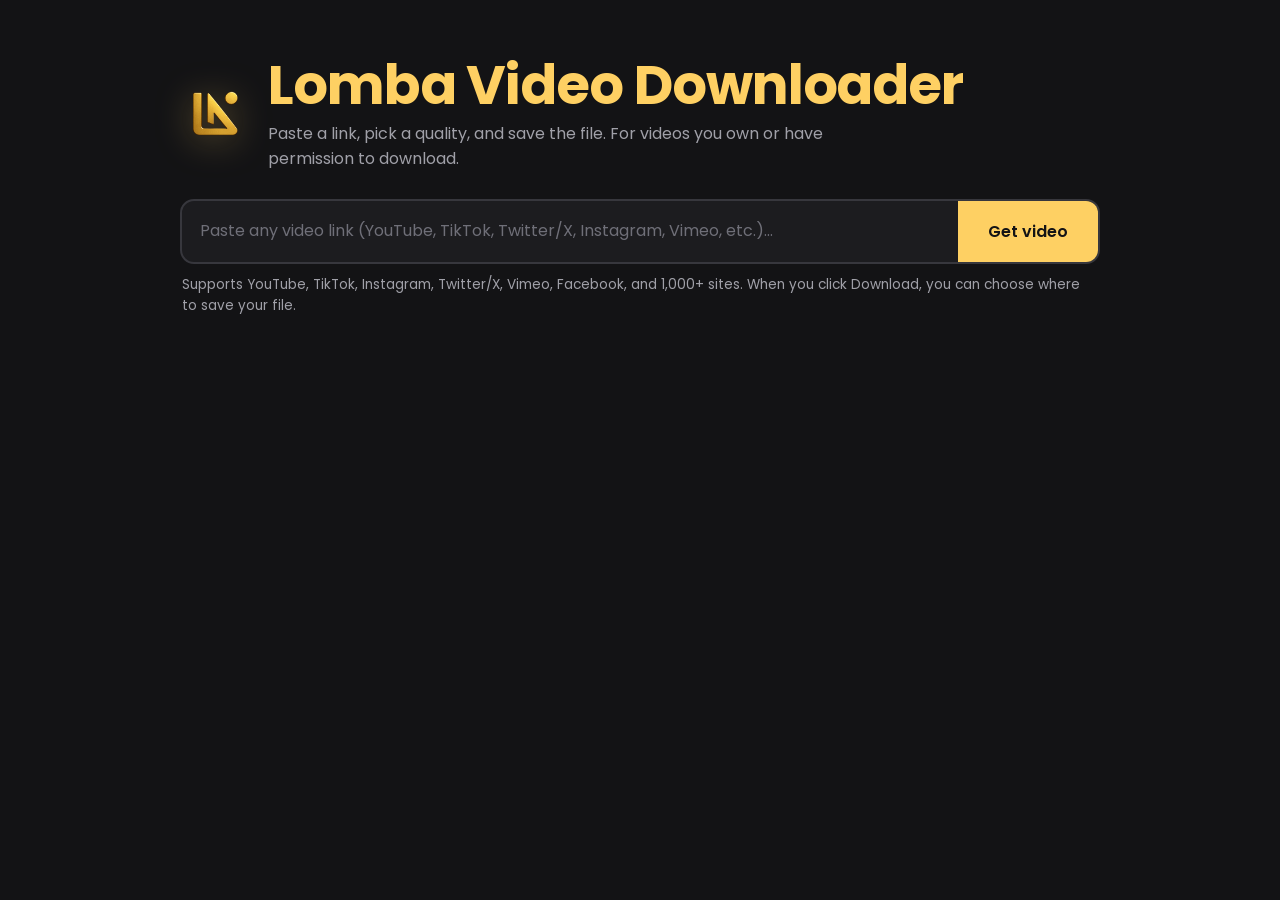
==== templates/index.html @ 85c67b73 "feat: Initial commit for Lomba Video Downloader (Production Ready & Open Source)" ====
<!doctype html>
<html lang="en">
<head>
<meta charset="utf-8">
<meta name="viewport" content="width=device-width, initial-scale=1">
<title>Lomba Video Downloader</title>
<link rel="icon" type="image/png" href="/static/logo.png">
<meta name="color-scheme" content="dark">
<meta name="theme-color" content="#131315">
<link rel="preconnect" href="https://fonts.googleapis.com">
<link rel="preconnect" href="https://fonts.gstatic.com" crossorigin>
<link href="https://fonts.googleapis.com/css2?family=Poppins:wght@400;500;600;700&display=swap" rel="stylesheet">
<style>
  :root{
    --bg:#131315; --panel:#1C1C1F; --panel-2:#26262A; --line:#37373D;
    --text:#F3F1EA; --muted:#A0A0A8;
    --gold:#FED063; --gold-hover:#FFE08F; --on-gold:#131315;
    --error:#FF8A7A;
    --font:"Poppins","Segoe UI",system-ui,sans-serif;
  }
  *{box-sizing:border-box}
  html,body{margin:0}
  body{background:var(--bg);color:var(--text);font:400 16px/1.55 var(--font);min-height:100vh}
  main{max-width:960px;margin:0 auto;padding:56px 20px 80px}
  .header-brand{display:flex;align-items:center;gap:20px;margin:0 0 28px}
  .brand-logo{width:68px;height:68px;object-fit:contain;filter:drop-shadow(0 4px 18px rgba(254,208,99,0.35));flex-shrink:0}
  h1{font:700 clamp(2.2rem,5vw,3.4rem)/1.1 var(--font);letter-spacing:-.02em;margin:0 0 6px;color:var(--gold)}
  .sub{color:var(--muted);margin:0;max-width:56ch}

  .bar{display:flex;border:2px solid var(--line);background:var(--panel);border-radius:14px;overflow:hidden}
  .bar:focus-within{border-color:var(--gold)}
  .bar input{flex:1;min-width:0;border:0;background:transparent;padding:18px 18px;font:inherit;color:var(--text);outline:none}
  .bar input::placeholder{color:#6F6F78}
  .bar button{border:0;background:var(--gold);color:var(--on-gold);font:600 1rem var(--font);padding:0 30px;cursor:pointer}
  .bar button:hover{background:var(--gold-hover)}
  .bar button:focus-visible{outline:3px solid var(--text);outline-offset:-3px}
  .bar button:disabled{opacity:.55;cursor:progress}
  .hint{font-size:.85rem;color:var(--muted);margin:10px 2px 0}
  #msg{min-height:1.5em;margin:14px 2px 0;font-weight:500;color:var(--gold)}
  #msg.err{color:var(--error)}

  #result{display:none;margin-top:28px;grid-template-columns:minmax(0,5fr) minmax(0,7fr);gap:28px;align-items:start}
  #result.show{display:grid}
  .video img{width:100%;border-radius:12px;display:block;background:#000;aspect-ratio:16/9;object-fit:cover}
  .video h2{font:600 1.3rem/1.3 var(--font);margin:16px 0 6px;color:var(--text)}
  .video p{margin:0;color:var(--muted);font-size:.95rem}

  table{width:100%;border-collapse:separate;border-spacing:0;background:var(--panel);border:1px solid var(--line);border-radius:14px;overflow:hidden}
  th{font:500 .85rem var(--font);text-align:left;color:var(--muted);padding:13px 18px;border-bottom:1px solid var(--line);background:var(--panel-2)}
  td{padding:13px 18px;border-bottom:1px solid var(--line);vertical-align:middle;font-weight:500}
  tr:last-child td{border-bottom:0}
  td.size{color:var(--muted);font-size:.9rem;font-weight:400;white-space:nowrap}
  td.act{text-align:right}
  a.dl{display:inline-block;background:var(--gold);color:var(--on-gold);text-decoration:none;font-weight:600;padding:9px 18px;border-radius:9px}
  a.dl:hover{background:var(--gold-hover)}
  a.dl:focus-visible{outline:3px solid var(--text);outline-offset:2px}
  a.dl.busy{background:var(--panel-2);color:var(--gold);pointer-events:none}

  @media (max-width:760px){
    .header-brand{flex-direction:column;align-items:flex-start;gap:14px;margin-bottom:24px}
    .brand-logo{width:56px;height:56px}
    #result.show{grid-template-columns:1fr}
    .bar{flex-direction:column}
    .bar button{padding:14px}
  }
  @media (prefers-reduced-motion:reduce){*{transition:none!important}}
</style>
</head>
<body>
<main>
  <div class="header-brand">
    <img src="/static/logo.png" alt="Lomba Logo" class="brand-logo">
    <div>
      <h1>Lomba Video Downloader</h1>
      <p class="sub">Paste a link, pick a quality, and save the file. For videos you own or have permission to download.</p>
    </div>
  </div>

  <div class="bar" role="search">
    <input id="url" type="url" placeholder="Paste any video link (YouTube, TikTok, Twitter/X, Instagram, Vimeo, etc.)..." aria-label="Video link" autocomplete="off">
    <button id="go">Get video</button>
  </div>
  <p class="hint">Supports YouTube, TikTok, Instagram, Twitter/X, Vimeo, Facebook, and 1,000+ sites. When you click Download, you can choose where to save your file.</p>
  <div id="msg" role="status" aria-live="polite"></div>

  <section id="result" aria-label="Download options">
    <div class="video">
      <img id="thumb" alt="">
      <h2 id="title"></h2>
      <p id="meta"></p>
    </div>
    <table>
      <thead><tr><th>Format</th><th>Size</th><th></th></tr></thead>
      <tbody id="rows"></tbody>
    </table>
  </section>
</main>

<script>
const $ = id => document.getElementById(id);
const msg = (t, err=false) => { $('msg').textContent = t; $('msg').className = err ? 'err' : ''; };

function duration(s){
  if(!s) return '';
  const h = Math.floor(s/3600), m = Math.floor(s%3600/60), sec = s%60;
  const p = n => String(n).padStart(2,'0');
  return h ? `${h}:${p(m)}:${p(sec)}` : `${m}:${p(sec)}`;
}

async function fetchInfo(){
  const url = $('url').value.trim();
  if(!url){ msg('Paste a video link first.', true); return; }
  $('go').disabled = true; $('result').classList.remove('show');
  msg('Fetching video details...');
  try{
    const r = await fetch('/api/info', {method:'POST', headers:{'Content-Type':'application/json'}, body:JSON.stringify({url})});
    const d = await r.json();
    if(!r.ok) throw new Error(d.error || 'Could not read that link.');
    render(d, url);
    msg('');
  }catch(e){ msg(e.message, true); }
  finally{ $('go').disabled = false; }
}

const sleep = ms => new Promise(r => setTimeout(r, ms));

function render(d, url){
  $('thumb').src = d.thumbnail || '';
  $('title').textContent = d.title || 'Untitled';
  $('meta').textContent = [d.uploader, duration(d.duration)].filter(Boolean).join('  |  ');
  const rows = $('rows'); rows.innerHTML = '';
  d.options.forEach(o => {
    const tr = document.createElement('tr');
    tr.innerHTML = `<td>${o.label}</td><td class="size">${o.size || ''}</td><td class="act"><a class="dl" href="#" role="button">Download</a><a class="cancel" href="#" role="button" style="display:none; margin-left:15px; color:var(--error); font-weight:600; text-decoration:none;">Cancel</a></td>`;
    const a = tr.querySelector('a.dl');
    const c = tr.querySelector('a.cancel');
    a.addEventListener('click', e => { e.preventDefault(); startDownload(a, c, url, o, d.title); });
    rows.appendChild(tr);
  });
  $('result').classList.add('show');
}

// Start a server job, prompt for save location, and save when done.
async function startDownload(a, c, url, o, videoTitle){
  if(a.classList.contains('busy')) return;

  const ext = o.kind === 'audio' ? 'mp3' : 'mp4';
  const cleanTitle = (videoTitle || 'video').replace(/[/\\?%*:|"<>]/g, '_').trim().slice(0, 100) || 'video';
  const suggestedName = `${cleanTitle}.${ext}`;

  let fileHandle = null;
  if(window.showSaveFilePicker){
    try{
      fileHandle = await window.showSaveFilePicker({
        suggestedName: suggestedName,
        types: [{
          description: o.kind === 'audio' ? 'MP3 Audio' : 'MP4 Video',
          accept: {
            [o.kind === 'audio' ? 'audio/mpeg' : 'video/mp4']: ['.' + ext]
          }
        }]
      });
    }catch(err){
      if(err.name === 'AbortError') return; // User cancelled the save dialog
      console.warn('showSaveFilePicker fallback:', err);
    }
  }

  a.classList.add('busy'); a.textContent = 'Starting...';
  
  let cancelled = false;
  let job = null;
  const onCancel = async (e) => {
    e.preventDefault();
    cancelled = true;
    if (job) await fetch('/api/cancel/' + job, {method:'POST'});
  };
  c.style.display = 'inline-block';
  c.addEventListener('click', onCancel);

  try{
    const body = {url, kind:o.kind, height:o.height};
    while(!job){
      if(cancelled) throw new Error('Download cancelled by user.');
      try{
        const r = await fetch('/api/prepare', {method:'POST', headers:{'Content-Type':'application/json'}, body:JSON.stringify(body)});
        const d = await r.json();
        if(!r.ok) throw new Error(d.error || 'Could not start the download.');
        job = d.job;
      }catch(e){
        if(e instanceof TypeError){ msg('Connection lost. Retrying...', true); await sleep(3000); }
        else throw e;
      }
    }
    while(!cancelled){
      let st;
      try{
        const r = await fetch('/api/status/' + job);
        if(r.status === 404){ // server restarted: restart job, partial files are reused
          await fetch('/api/prepare', {method:'POST', headers:{'Content-Type':'application/json'}, body:JSON.stringify(body)});
          continue;
        }
        st = await r.json();
        msg('');
      }catch(e){
        msg('Connection lost. The server keeps downloading; reconnecting...', true);
        await sleep(3000); continue;
      }
      if(st.status === 'error') throw new Error(st.error || 'Download failed. Click Download to resume.');
      if(st.status === 'cancelled' || cancelled) throw new Error('Download cancelled by user.');
      if(st.status === 'done'){
        if(fileHandle){
          a.textContent = 'Saving...';
          msg('Saving file to your chosen folder...');
          const fileRes = await fetch('/api/file/' + job);
          if(!fileRes.ok) throw new Error('Failed to retrieve file from server.');
          const writable = await fileHandle.createWritable();
          await fileRes.body.pipeTo(writable);
          msg('Download complete! File saved to your chosen location.');
        } else {
          a.textContent = 'Saving...';
          const dlLink = document.createElement('a');
          dlLink.href = '/api/file/' + job;
          dlLink.download = suggestedName;
          document.body.appendChild(dlLink);
          dlLink.click();
          dlLink.remove();
          msg('Download started. (Tip: You can enable "Ask where to save each file before downloading" in your browser settings).');
        }
        break;
      }
      const pct = st.progress ? Math.floor(st.progress) + '%' : '';
      const eta = st.eta ? ' | ' + duration(st.eta) + ' left' : '';
      a.textContent = 'Preparing ' + pct;
      msg('Preparing your file ' + pct + eta);
      await sleep(1500);
    }
    if (cancelled) throw new Error('Download cancelled by user.');
  }catch(e){
    msg(e.message, true);
  }finally{
    c.removeEventListener('click', onCancel);
    c.style.display = 'none';
    setTimeout(() => { a.classList.remove('busy'); a.textContent = 'Download'; }, 1500);
  }
}

$('go').addEventListener('click', fetchInfo);
$('url').addEventListener('keydown', e => { if(e.key === 'Enter') fetchInfo(); });
</script>
</body>
</html>
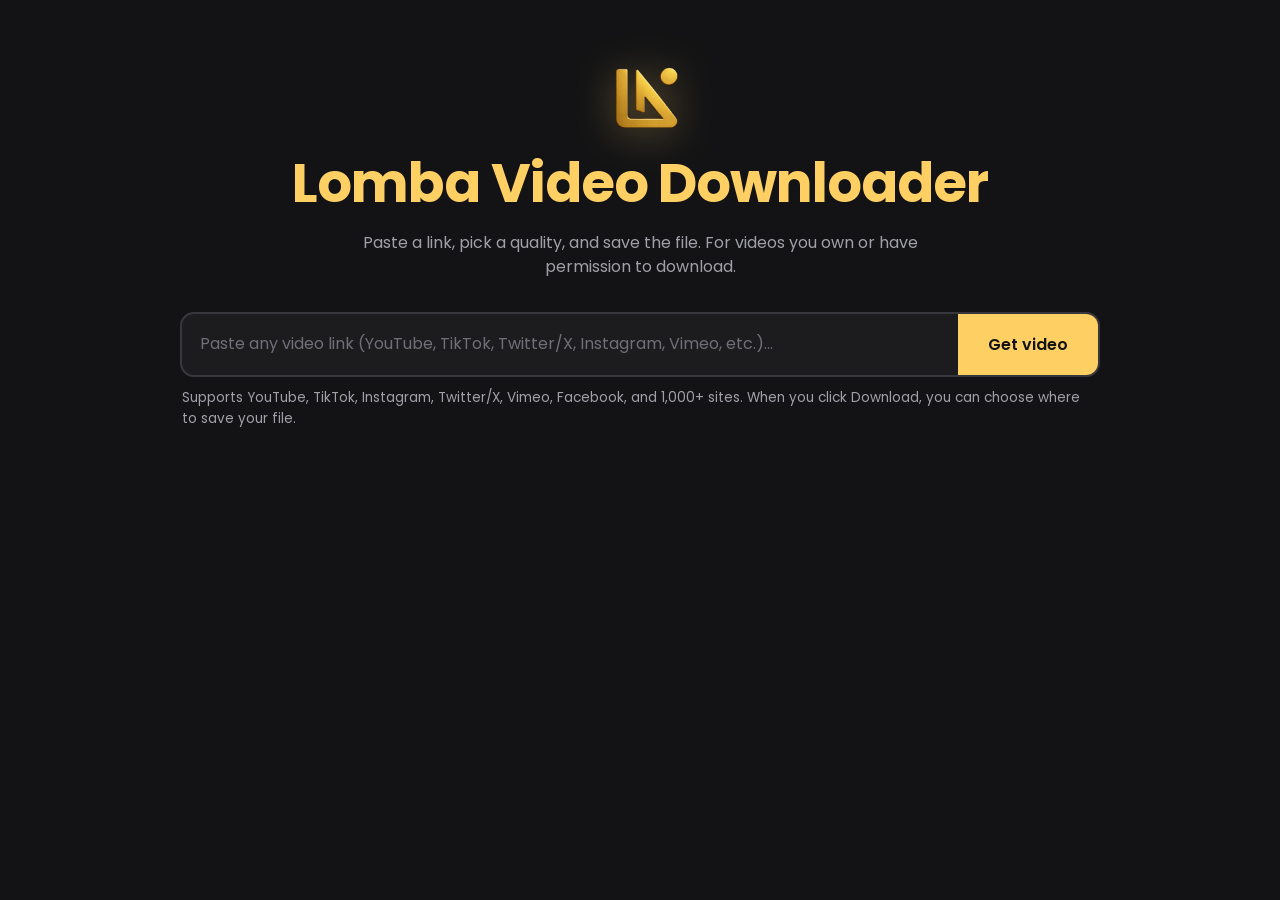
==== commit 14220f0d: "style: center logo above Lomba Video Downloader header" ====
--- a/templates/index.html
+++ b/templates/index.html
@@ -4,7 +4,9 @@
 <meta charset="utf-8">
 <meta name="viewport" content="width=device-width, initial-scale=1">
 <title>Lomba Video Downloader</title>
-<link rel="icon" type="image/png" href="/static/logo.png">
+<link rel="icon" type="image/x-icon" href="/static/favicon.ico">
+<link rel="icon" type="image/png" sizes="32x32" href="/static/favicon.png">
+<link rel="apple-touch-icon" href="/static/favicon.png">
 <meta name="color-scheme" content="dark">
 <meta name="theme-color" content="#131315">
 <link rel="preconnect" href="https://fonts.googleapis.com">
@@ -22,10 +24,10 @@
   html,body{margin:0}
   body{background:var(--bg);color:var(--text);font:400 16px/1.55 var(--font);min-height:100vh}
   main{max-width:960px;margin:0 auto;padding:56px 20px 80px}
-  .header-brand{display:flex;align-items:center;gap:20px;margin:0 0 28px}
-  .brand-logo{width:68px;height:68px;object-fit:contain;filter:drop-shadow(0 4px 18px rgba(254,208,99,0.35));flex-shrink:0}
-  h1{font:700 clamp(2.2rem,5vw,3.4rem)/1.1 var(--font);letter-spacing:-.02em;margin:0 0 6px;color:var(--gold)}
-  .sub{color:var(--muted);margin:0;max-width:56ch}
+  .header-brand{display:flex;flex-direction:column;align-items:center;text-align:center;gap:12px;margin:0 0 32px}
+  .brand-logo{width:84px;height:84px;object-fit:contain;filter:drop-shadow(0 4px 20px rgba(254,208,99,0.38));margin:0 auto}
+  h1{font:700 clamp(2.2rem,5vw,3.4rem)/1.15 var(--font);letter-spacing:-.02em;margin:0 0 4px;color:var(--gold)}
+  .sub{color:var(--muted);margin:0 auto;max-width:56ch}
 
   .bar{display:flex;border:2px solid var(--line);background:var(--panel);border-radius:14px;overflow:hidden}
   .bar:focus-within{border-color:var(--gold)}
@@ -57,8 +59,8 @@
   a.dl.busy{background:var(--panel-2);color:var(--gold);pointer-events:none}
 
   @media (max-width:760px){
-    .header-brand{flex-direction:column;align-items:flex-start;gap:14px;margin-bottom:24px}
-    .brand-logo{width:56px;height:56px}
+    .header-brand{gap:10px;margin-bottom:24px}
+    .brand-logo{width:68px;height:68px}
     #result.show{grid-template-columns:1fr}
     .bar{flex-direction:column}
     .bar button{padding:14px}
@@ -69,11 +71,9 @@
 <body>
 <main>
   <div class="header-brand">
-    <img src="/static/logo.png" alt="Lomba Logo" class="brand-logo">
-    <div>
-      <h1>Lomba Video Downloader</h1>
-      <p class="sub">Paste a link, pick a quality, and save the file. For videos you own or have permission to download.</p>
-    </div>
+    <img src="/static/favicon.png" alt="Lomba Logo" class="brand-logo">
+    <h1>Lomba Video Downloader</h1>
+    <p class="sub">Paste a link, pick a quality, and save the file. For videos you own or have permission to download.</p>
   </div>
 
   <div class="bar" role="search">
